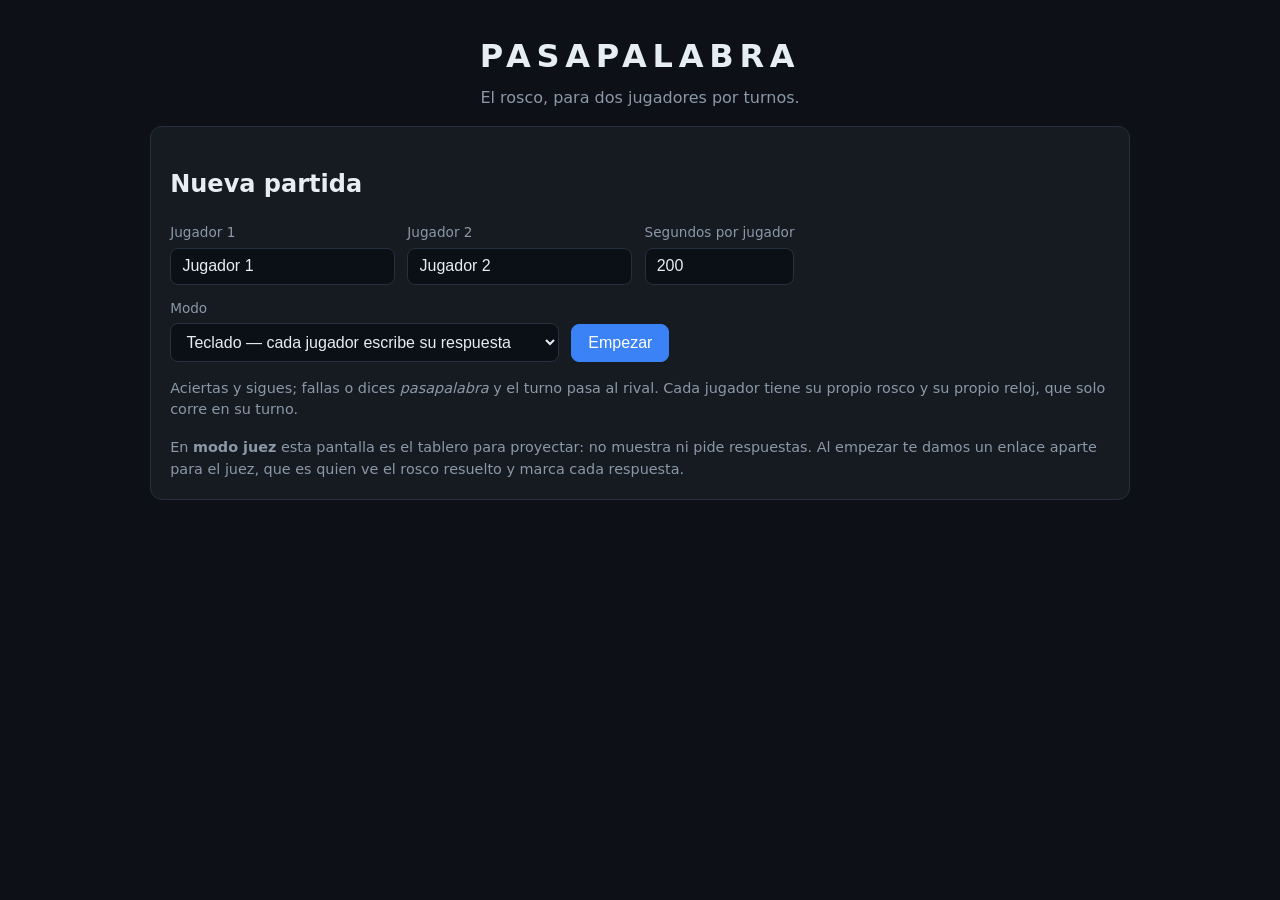
==== app/static/index.html @ b1977c61 "Pasapalabra: a two-player rosco game in a single container Two ways to play, chosen when the match i" ====
<!doctype html>
<html lang="es">
<head>
  <meta charset="utf-8">
  <meta name="viewport" content="width=device-width, initial-scale=1">
  <title>Pasapalabra</title>
  <link rel="stylesheet" href="styles.css">
  <link rel="icon" href="data:,">
</head>
<body>
  <header>
    <h1>Pasapalabra</h1>
    <p class="tagline">El rosco, para dos jugadores por turnos.</p>
  </header>

  <main>
    <section id="setup" class="card">
      <h2>Nueva partida</h2>
      <form id="setup-form">
        <label>Jugador 1
          <input id="player-one" maxlength="24" value="Jugador 1" required>
        </label>
        <label>Jugador 2
          <input id="player-two" maxlength="24" value="Jugador 2" required>
        </label>
        <label>Segundos por jugador
          <input id="seconds" type="number" min="30" max="600" value="200" required>
        </label>
        <label>Modo
          <select id="mode">
            <option value="teclado">Teclado — cada jugador escribe su respuesta</option>
            <option value="juez">Juez — se responde en voz alta y el juez decide</option>
          </select>
        </label>
        <button type="submit" class="primary">Empezar</button>
      </form>
      <p class="rules">
        Aciertas y sigues; fallas o dices <em>pasapalabra</em> y el turno
        pasa al rival. Cada jugador tiene su propio rosco y su propio
        reloj, que solo corre en su turno.
      </p>
      <p class="rules">
        En <strong>modo juez</strong> esta pantalla es el tablero para
        proyectar: no muestra ni pide respuestas. Al empezar te damos un
        enlace aparte para el juez, que es quien ve el rosco resuelto y
        marca cada respuesta.
      </p>
    </section>

    <section id="judge-link" class="card" hidden>
      <h2>Enlace del juez</h2>
      <p class="rules">
        Ábrelo en el móvil o el portátil del juez. Solo con este enlace se
        ven las respuestas y se controla la partida — no lo proyectes.
      </p>
      <p><a id="judge-url" href="#" target="_blank" rel="noopener"></a></p>
      <button type="button" id="copy-judge" class="secondary">Copiar enlace</button>
      <button type="button" id="open-judge" class="ghost">Abrir en otra pestaña</button>
    </section>

    <section id="game" hidden>
      <div class="boards">
        <article class="player card" id="player-0">
          <h2 class="player-name"></h2>
          <p class="clock"><span class="time"></span></p>
          <div class="rosco"></div>
          <p class="score"></p>
        </article>
        <article class="player card" id="player-1">
          <h2 class="player-name"></h2>
          <p class="clock"><span class="time"></span></p>
          <div class="rosco"></div>
          <p class="score"></p>
        </article>
      </div>

      <div class="card turn" id="turn-panel">
        <p class="turn-of"><span id="turn-name"></span>, es tu turno</p>
        <p class="clue"><span id="clue-letter"></span><span id="clue-text"></span></p>
        <form id="answer-form" autocomplete="off">
          <input id="answer" maxlength="80" placeholder="Tu respuesta" autocomplete="off" required>
          <button type="submit" class="primary">Responder</button>
          <button type="button" id="pass" class="secondary">Pasapalabra</button>
          <button type="button" id="resign" class="ghost">Me planto</button>
        </form>
        <p id="waiting" class="waiting" hidden>Responde en voz alta: el juez marca desde su panel.</p>
        <p id="feedback" class="feedback"></p>
      </div>

      <div class="card result" id="result" hidden>
        <h2 id="result-title"></h2>
        <div id="solutions"></div>
        <button type="button" id="restart" class="primary">Otra partida</button>
      </div>
    </section>
  </main>

  <script src="app.js"></script>
</body>
</html>
---- app/static/styles.css ----
:root {
  color-scheme: dark;
  --bg: #0d1117;
  --card: #161b22;
  --line: #263041;
  --text: #e6edf3;
  --muted: #8b98a8;
  --accent: #3b82f6;
  --ok: #2ea043;
  --ko: #d3364a;
  --pending: #303b4d;
}

* { box-sizing: border-box; }

body {
  margin: 0;
  padding: 0 1rem 3rem;
  background: var(--bg);
  color: var(--text);
  font: 16px/1.5 system-ui, -apple-system, "Segoe UI", Roboto, sans-serif;
}

header { text-align: center; padding: 2rem 0 1rem; }
h1 { margin: 0; font-size: 2rem; letter-spacing: .18em; text-transform: uppercase; }
.tagline { margin: .4rem 0 0; color: var(--muted); }

main { max-width: 980px; margin: 0 auto; display: grid; gap: 1rem; }

.card {
  background: var(--card);
  border: 1px solid var(--line);
  border-radius: 12px;
  padding: 1.2rem;
}

form { display: flex; flex-wrap: wrap; gap: .8rem; align-items: end; }
label { display: grid; gap: .3rem; font-size: .85rem; color: var(--muted); }
input {
  background: #0b0f16;
  border: 1px solid var(--line);
  border-radius: 8px;
  color: var(--text);
  padding: .55rem .7rem;
  font-size: 1rem;
}
input:focus { outline: 2px solid var(--accent); outline-offset: 1px; }

button {
  border: 1px solid var(--line);
  border-radius: 8px;
  padding: .55rem 1rem;
  font-size: 1rem;
  cursor: pointer;
  background: #1f2733;
  color: var(--text);
}
button:disabled { opacity: .45; cursor: not-allowed; }
.primary { background: var(--accent); border-color: var(--accent); color: #fff; }
.secondary { background: #46351f; border-color: #6b4f2a; }
.ghost { background: transparent; color: var(--muted); }

.rules { color: var(--muted); font-size: .9rem; margin: 1rem 0 0; }

.boards { display: grid; grid-template-columns: 1fr 1fr; gap: 1rem; }
@media (max-width: 720px) { .boards { grid-template-columns: 1fr; } }

.player { text-align: center; transition: border-color .2s, box-shadow .2s; }
.player.active { border-color: var(--accent); box-shadow: 0 0 0 1px var(--accent); }
.player.out { opacity: .55; }
.player-name { margin: 0 0 .2rem; font-size: 1.1rem; }
.clock { margin: 0; font-size: 2rem; font-variant-numeric: tabular-nums; font-weight: 600; }
.player.low .clock { color: var(--ko); }
.score { color: var(--muted); font-size: .9rem; margin: .6rem 0 0; }

.rosco { position: relative; width: 260px; height: 260px; margin: 1rem auto 0; }
.rosco .letter {
  position: absolute;
  top: 50%; left: 50%;
  width: 30px; height: 30px;
  margin: -15px 0 0 -15px;
  border-radius: 50%;
  display: grid; place-items: center;
  font-size: .8rem; font-weight: 700;
  background: var(--pending);
  color: var(--text);
}
.rosco .letter.correct { background: var(--ok); }
.rosco .letter.wrong { background: var(--ko); }
.rosco .letter.current { outline: 2px solid var(--accent); outline-offset: 2px; }

.turn-of { margin: 0 0 .4rem; color: var(--muted); font-size: .9rem; }
.clue { margin: 0 0 1rem; font-size: 1.1rem; }
#clue-letter { font-weight: 700; color: var(--accent); margin-right: .5rem; }
#answer { flex: 1 1 16rem; }

.feedback { margin: .8rem 0 0; min-height: 1.5rem; font-weight: 600; }
.feedback.ok { color: var(--ok); }
.feedback.ko { color: var(--ko); }
.feedback.info { color: var(--muted); font-weight: 400; }

.solutions-grid { display: grid; grid-template-columns: 1fr 1fr; gap: 1rem; }
@media (max-width: 720px) { .solutions-grid { grid-template-columns: 1fr; } }
.solutions-grid ul { list-style: none; padding: 0; margin: .5rem 0 0; font-size: .9rem; }
.solutions-grid li { display: flex; gap: .5rem; padding: .15rem 0; border-bottom: 1px solid var(--line); }
.solutions-grid b { width: 1.4rem; }
.solutions-grid li.correct b { color: var(--ok); }
.solutions-grid li.wrong b { color: var(--ko); }
.solutions-grid li.pending b { color: var(--muted); }

/* --- shared form control ------------------------------------------- */

select {
  background: #0b0f16;
  border: 1px solid var(--line);
  border-radius: 8px;
  color: var(--text);
  padding: .55rem .7rem;
  font-size: 1rem;
}
select:focus { outline: 2px solid var(--accent); outline-offset: 1px; }

.waiting { margin: 0; color: var(--muted); font-size: 1rem; }

#judge-url {
  color: var(--accent);
  word-break: break-all;
  font-family: ui-monospace, SFMono-Regular, Menlo, monospace;
  font-size: .95rem;
}

/* --- judge panel ---------------------------------------------------- */

body.judge header h1 { font-size: 1.5rem; }

.scoreboard { display: flex; gap: 1rem; flex-wrap: wrap; }
.score-box {
  flex: 1 1 12rem;
  display: grid;
  gap: .15rem;
  padding: .6rem .8rem;
  border: 1px solid var(--line);
  border-radius: 10px;
}
.score-box.active { border-color: var(--accent); box-shadow: 0 0 0 1px var(--accent); }
.score-box.out { opacity: .55; }
.score-clock { font-size: 1.6rem; font-weight: 600; font-variant-numeric: tabular-nums; }
.score-tally { color: var(--muted); font-size: .8rem; }

.answer-label {
  margin: 1rem 0 0;
  color: var(--muted);
  font-size: .75rem;
  letter-spacing: .12em;
  text-transform: uppercase;
}
.answer {
  margin: .1rem 0 1rem;
  font-size: 2.2rem;
  font-weight: 700;
  color: var(--ok);
  text-transform: uppercase;
  letter-spacing: .02em;
}
.ruling.closed .answer { color: var(--muted); }

.rulings { display: flex; gap: .8rem; flex-wrap: wrap; }
.rulings button { flex: 1 1 8rem; padding: .9rem 1rem; font-size: 1.05rem; font-weight: 600; }
button.ok { background: var(--ok); border-color: var(--ok); color: #fff; }
button.ko { background: var(--ko); border-color: var(--ko); color: #fff; }

.sheet-list {
  list-style: none;
  padding: 0;
  margin: .5rem 0 0;
  columns: 2;
  font-size: .9rem;
}
@media (max-width: 720px) { .sheet-list { columns: 1; } }
.sheet-list li {
  display: flex;
  gap: .5rem;
  padding: .15rem .3rem;
  border-radius: 6px;
  break-inside: avoid;
}
.sheet-list b { width: 1.4rem; color: var(--muted); }
.sheet-list li.correct b { color: var(--ok); }
.sheet-list li.wrong b { color: var(--ko); }
.sheet-list li.current { background: #1f2733; outline: 1px solid var(--accent); }
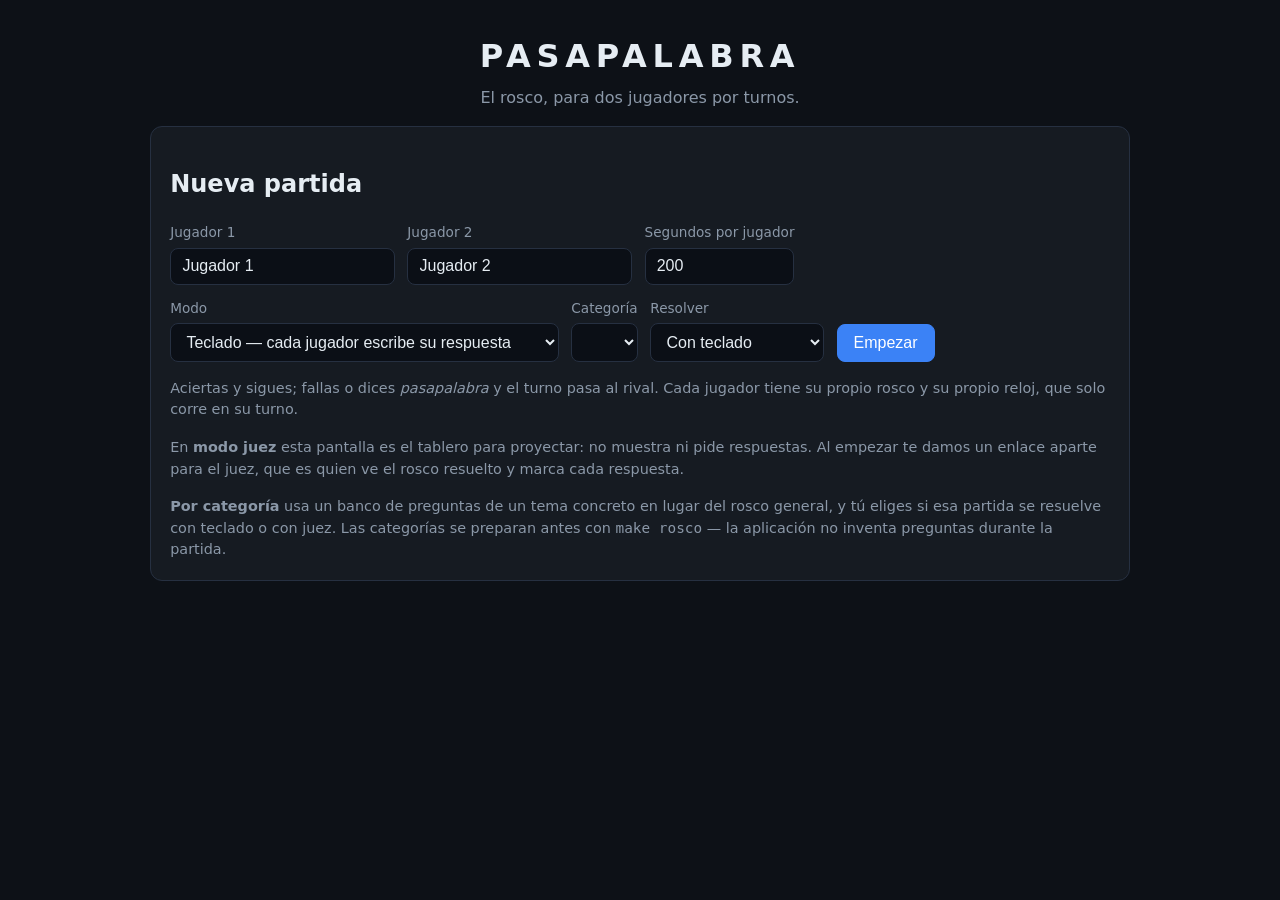
==== commit 0f42f923: "Add a third mode: roscos generated per category, offline The selector now offers "por categoría" alo" ====
--- a/app/static/index.html
+++ b/app/static/index.html
@@ -30,6 +30,16 @@
           <select id="mode">
             <option value="teclado">Teclado — cada jugador escribe su respuesta</option>
             <option value="juez">Juez — se responde en voz alta y el juez decide</option>
+            <option value="categoria">Por categoría — preguntas de un tema concreto</option>
+          </select>
+        </label>
+        <label id="category-field" hidden>Categoría
+          <select id="category"></select>
+        </label>
+        <label id="resolve-field" hidden>Resolver
+          <select id="resolve">
+            <option value="teclado">Con teclado</option>
+            <option value="juez">Con panel de juez</option>
           </select>
         </label>
         <button type="submit" class="primary">Empezar</button>
@@ -44,6 +54,13 @@
         proyectar: no muestra ni pide respuestas. Al empezar te damos un
         enlace aparte para el juez, que es quien ve el rosco resuelto y
         marca cada respuesta.
+      </p>
+      <p class="rules">
+        <strong>Por categoría</strong> usa un banco de preguntas de un tema
+        concreto en lugar del rosco general, y tú eliges si esa partida se
+        resuelve con teclado o con juez. Las categorías se preparan antes
+        con <code>make rosco</code> — la aplicación no inventa preguntas
+        durante la partida.
       </p>
     </section>
 
@@ -76,6 +93,7 @@
 
       <div class="card turn" id="turn-panel">
         <p class="turn-of"><span id="turn-name"></span>, es tu turno</p>
+        <p class="category-tag" id="category-tag" hidden></p>
         <p class="clue"><span id="clue-letter"></span><span id="clue-text"></span></p>
         <form id="answer-form" autocomplete="off">
           <input id="answer" maxlength="80" placeholder="Tu respuesta" autocomplete="off" required>
